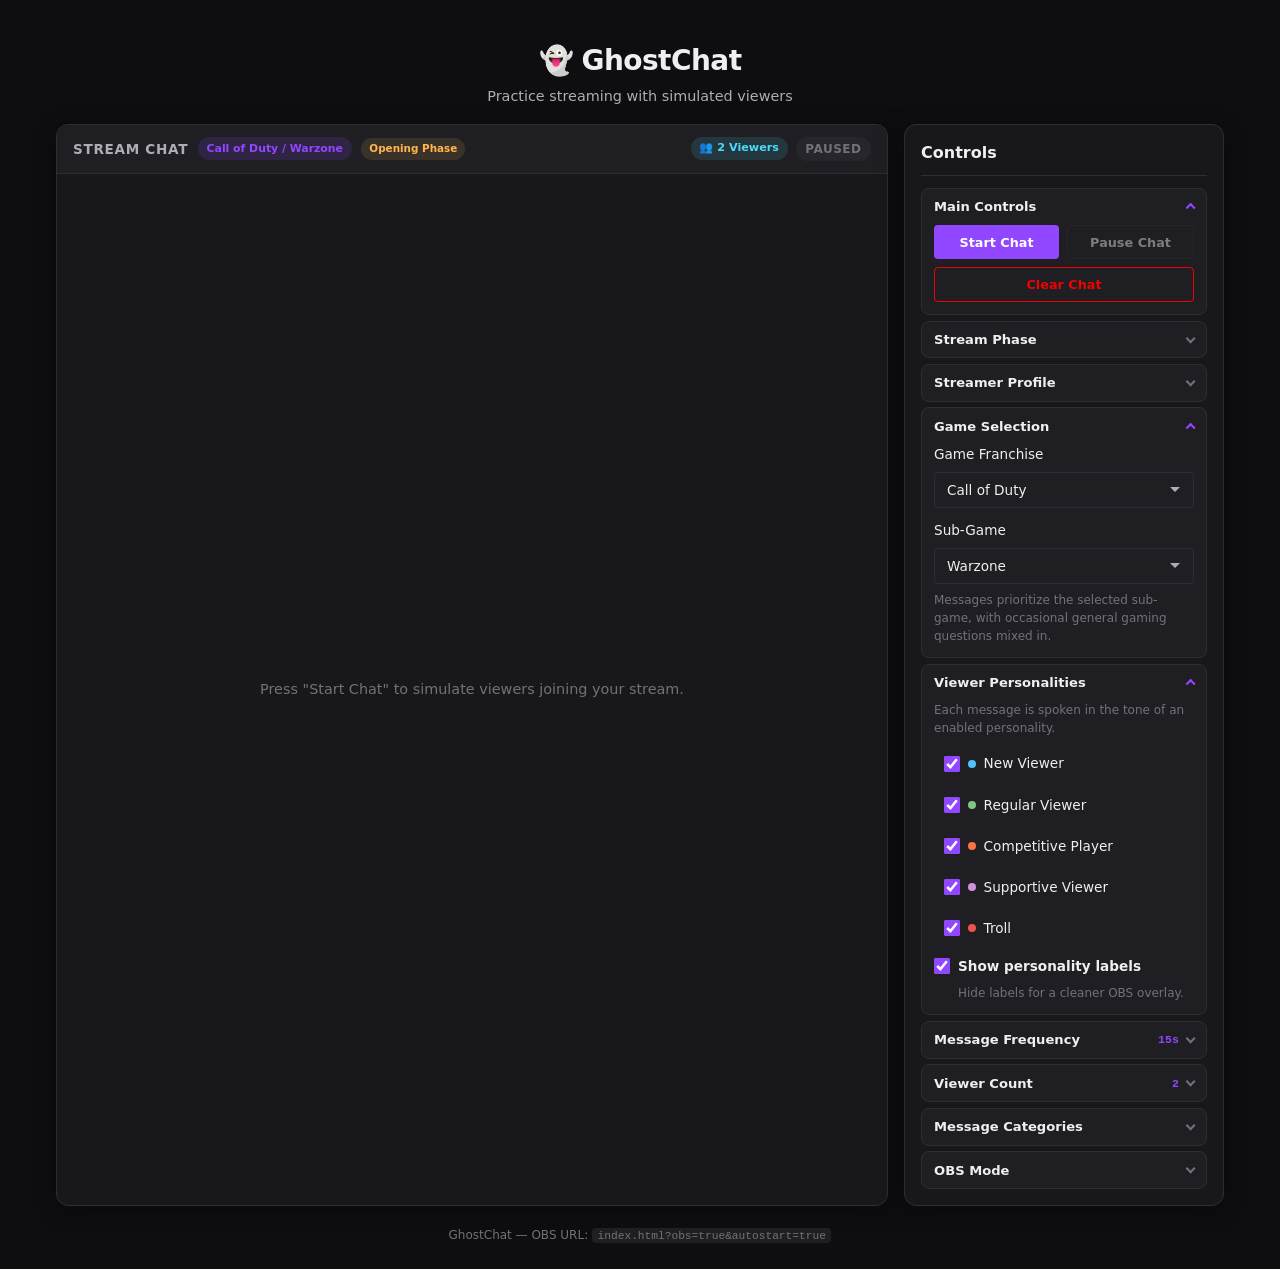
==== index.html @ ad7cc675 "Move GhostChat files to repository root" ====
<!DOCTYPE html>
<html lang="en">
<head>
  <meta charset="UTF-8">
  <meta name="viewport" content="width=device-width, initial-scale=1.0">
  <title>GhostChat — Fake Chat Simulator</title>
  <link rel="stylesheet" href="style.css">
</head>
<body>
  <!-- Shown only in OBS Mode — Escape or this button restores normal controls -->
  <button
    type="button"
    class="obs-exit-btn"
    id="obsExitBtn"
    hidden
    title="Exit OBS Mode (Esc)"
    aria-label="Exit OBS Mode"
  >Exit OBS</button>

  <div class="app" id="app">
    <!-- Header -->
    <header class="header">
      <div class="header__brand">
        <span class="header__logo" aria-hidden="true">👻</span>
        <h1 class="header__title">GhostChat</h1>
      </div>
      <p class="header__subtitle">Practice streaming with simulated viewers</p>
    </header>

    <main class="main">
      <!-- Chat panel -->
      <section class="chat-panel" aria-label="Simulated chat">
        <div class="chat-panel__header">
          <div class="chat-panel__meta">
            <span class="chat-panel__label">Stream Chat</span>
            <span class="chat-panel__game-mode" id="gameSelectionDisplay">Call of Duty / Warzone</span>
            <span class="chat-panel__phase" id="streamPhaseDisplay">Opening Phase</span>
          </div>
          <div class="chat-panel__header-right">
            <span class="chat-panel__viewer-count" id="viewerCountDisplay">👥 2 Viewers</span>
            <span class="chat-panel__status" id="chatStatus">Paused</span>
          </div>
        </div>
        <div class="chat-window" id="chatWindow" role="log" aria-live="polite" aria-relevant="additions">
          <!-- Messages are injected here by script.js -->
        </div>
      </section>

      <!-- Controls panel -->
      <aside class="controls-panel" aria-label="Chat controls">
        <h2 class="controls-panel__title">Controls</h2>

        <div class="accordion" id="controlsAccordion">
          <!-- Main Controls -->
          <section class="accordion__section accordion__section--open">
            <button
              type="button"
              class="accordion__header"
              id="accordionHeaderMain"
              aria-expanded="true"
              aria-controls="accordionBodyMain"
            >
              <span class="accordion__title">Main Controls</span>
              <span class="accordion__chevron" aria-hidden="true"></span>
            </button>
            <div class="accordion__body" id="accordionBodyMain">
              <div class="accordion__body-inner">
                <div class="control-group control-group--flush">
                  <div class="button-row">
                    <button type="button" class="btn btn--primary" id="btnStart">Start Chat</button>
                    <button type="button" class="btn btn--secondary" id="btnPause" disabled>Pause Chat</button>
                    <button type="button" class="btn btn--danger" id="btnClear">Clear Chat</button>
                  </div>
                </div>
              </div>
            </div>
          </section>

          <!-- Stream Phase -->
          <section class="accordion__section">
            <button
              type="button"
              class="accordion__header"
              id="accordionHeaderStreamPhase"
              aria-expanded="false"
              aria-controls="accordionBodyStreamPhase"
            >
              <span class="accordion__title">Stream Phase</span>
              <span class="accordion__chevron" aria-hidden="true"></span>
            </button>
            <div class="accordion__body" id="accordionBodyStreamPhase">
              <div class="accordion__body-inner">
                <div class="control-group control-group--flush">
                  <label class="control-label" for="openingDurationSelect">Opening Phase Duration</label>
                  <select id="openingDurationSelect" class="select">
                    <option value="30">30 seconds</option>
                    <option value="60">1 minute</option>
                    <option value="120" selected>2 minutes</option>
                    <option value="300">5 minutes</option>
                  </select>
                  <p class="control-hint">Greeting messages play first, then chat transitions to normal game talk.</p>
                </div>
              </div>
            </div>
          </section>

          <!-- Streamer Profile -->
          <section class="accordion__section">
            <button
              type="button"
              class="accordion__header"
              id="accordionHeaderStreamerProfile"
              aria-expanded="false"
              aria-controls="accordionBodyStreamerProfile"
            >
              <span class="accordion__title">Streamer Profile</span>
              <span class="accordion__chevron" aria-hidden="true"></span>
            </button>
            <div class="accordion__body" id="accordionBodyStreamerProfile">
              <div class="accordion__body-inner">
                <div class="control-group control-group--flush">
                  <label class="control-label" for="streamerNameInput">Streamer Name</label>
                  <input
                    type="text"
                    id="streamerNameInput"
                    class="text-input"
                    placeholder="Your streamer name"
                    autocomplete="off"
                  >

                  <label class="control-label control-label--spaced" for="streamerNicknamesInput">Nicknames</label>
                  <input
                    type="text"
                    id="streamerNicknamesInput"
                    class="text-input"
                    placeholder="Kevin, Ant, Main"
                    autocomplete="off"
                  >
                  <p class="control-hint">Separate multiple nicknames with commas.</p>

                  <label class="control-label control-label--spaced" for="streamerCommunityInput">Community Name <span class="control-label__optional">(optional)</span></label>
                  <input
                    type="text"
                    id="streamerCommunityInput"
                    class="text-input"
                    placeholder="Anti-Hero Bureau"
                    autocomplete="off"
                  >
                  <p class="control-hint">Save your profile to use your name in chat. Placeholders are examples only.</p>

                  <div class="button-row profile-actions">
                    <button type="button" class="btn btn--primary" id="btnSaveProfile">Save Profile</button>
                    <button type="button" class="btn btn--secondary" id="btnClearProfile">Clear Profile</button>
                  </div>
                  <p class="profile-status" id="profileStatus" hidden role="status" aria-live="polite"></p>
                </div>
              </div>
            </div>
          </section>

          <!-- Game Selection -->
          <section class="accordion__section accordion__section--open">
            <button
              type="button"
              class="accordion__header"
              id="accordionHeaderGameMode"
              aria-expanded="true"
              aria-controls="accordionBodyGameMode"
            >
              <span class="accordion__title">Game Selection</span>
              <span class="accordion__chevron" aria-hidden="true"></span>
            </button>
            <div class="accordion__body" id="accordionBodyGameMode">
              <div class="accordion__body-inner">
                <div class="control-group control-group--flush">
                  <label class="control-label" for="franchiseSelect">Game Franchise</label>
                  <select id="franchiseSelect" class="select">
                    <option value="callOfDuty">Call of Duty</option>
                    <option value="battlefield">Battlefield</option>
                    <option value="rainbowSix">Rainbow Six</option>
                    <option value="extractionShooters">Extraction Shooters</option>
                    <option value="rpgMmorp">RPG / MMORPG</option>
                    <option value="generalGaming">General Gaming</option>
                  </select>

                  <div class="sub-game-group" id="subGameGroup">
                    <label class="control-label control-label--spaced" for="subGameSelect">Sub-Game</label>
                    <select id="subGameSelect" class="select">
                      <!-- Options populated by script.js -->
                    </select>
                  </div>

                  <p class="control-hint">Messages prioritize the selected sub-game, with occasional general gaming questions mixed in.</p>
                </div>
              </div>
            </div>
          </section>

          <!-- Viewer Personalities -->
          <section class="accordion__section accordion__section--open">
            <button
              type="button"
              class="accordion__header"
              id="accordionHeaderPersonalities"
              aria-expanded="true"
              aria-controls="accordionBodyPersonalities"
            >
              <span class="accordion__title">Viewer Personalities</span>
              <span class="accordion__chevron" aria-hidden="true"></span>
            </button>
            <div class="accordion__body" id="accordionBodyPersonalities">
              <div class="accordion__body-inner">
                <div class="control-group control-group--flush">
                  <p class="control-hint">Each message is spoken in the tone of an enabled personality.</p>
                  <div class="category-list" id="personalityList">
                    <!-- Personality checkboxes injected by script.js -->
                  </div>
                  <p class="control-warning" id="personalityWarning" hidden role="alert">
                    At least one viewer personality must stay enabled.
                  </p>
                  <label class="toggle-row toggle-row--compact">
                    <input type="checkbox" id="showPersonalityLabels" class="toggle-row__input" checked>
                    <span class="toggle-row__label">Show personality labels</span>
                    <span class="toggle-row__hint">Hide labels for a cleaner OBS overlay.</span>
                  </label>
                </div>
              </div>
            </div>
          </section>

          <!-- Message Frequency -->
          <section class="accordion__section">
            <button
              type="button"
              class="accordion__header"
              id="accordionHeaderFrequency"
              aria-expanded="false"
              aria-controls="accordionBodyFrequency"
            >
              <span class="accordion__title">Message Frequency</span>
              <span class="accordion__meta" id="frequencyHeaderValue">15s</span>
              <span class="accordion__chevron" aria-hidden="true"></span>
            </button>
            <div class="accordion__body" id="accordionBodyFrequency">
              <div class="accordion__body-inner">
                <div class="control-group control-group--flush">
                  <label class="control-label" for="frequencySlider">
                    Interval
                    <span class="control-value" id="frequencyValue">15s</span>
                  </label>
                  <input
                    type="range"
                    id="frequencySlider"
                    class="slider"
                    min="5"
                    max="90"
                    value="15"
                    step="1"
                  >
                  <div class="slider-labels">
                    <span>5s</span>
                    <span>90s</span>
                  </div>
                </div>
              </div>
            </div>
          </section>

          <!-- Viewer Count -->
          <section class="accordion__section">
            <button
              type="button"
              class="accordion__header"
              id="accordionHeaderViewerCount"
              aria-expanded="false"
              aria-controls="accordionBodyViewerCount"
            >
              <span class="accordion__title">Viewer Count</span>
              <span class="accordion__meta" id="viewerCountHeaderValue">2</span>
              <span class="accordion__chevron" aria-hidden="true"></span>
            </button>
            <div class="accordion__body" id="accordionBodyViewerCount">
              <div class="accordion__body-inner">
                <div class="control-group control-group--flush">
                  <label class="toggle-row">
                    <input type="checkbox" id="viewerCountEnabled" class="toggle-row__input" checked>
                    <span class="toggle-row__label">Enable Viewer Count Simulator</span>
                  </label>

                  <label class="control-label control-label--spaced" for="viewerStartingInput">Starting Viewers</label>
                  <input type="number" id="viewerStartingInput" class="text-input text-input--number" min="0" value="2">

                  <label class="control-label control-label--spaced" for="viewerMinInput">Minimum Viewers</label>
                  <input type="number" id="viewerMinInput" class="text-input text-input--number" min="0" value="0">

                  <label class="control-label control-label--spaced" for="viewerMaxInput">Maximum Viewers</label>
                  <input type="number" id="viewerMaxInput" class="text-input text-input--number" min="0" value="25">

                  <label class="control-label control-label--spaced" for="viewerGrowthSpeed">Growth Speed</label>
                  <select id="viewerGrowthSpeed" class="select">
                    <option value="slow">Slow</option>
                    <option value="normal" selected>Normal</option>
                    <option value="fast">Fast</option>
                  </select>

                  <label class="toggle-row toggle-row--compact">
                    <input type="checkbox" id="viewerRandomFluctuation" class="toggle-row__input" checked>
                    <span class="toggle-row__label">Random Fluctuation</span>
                    <span class="toggle-row__hint">Allows the count to rise and fall naturally over time.</span>
                  </label>

                  <p class="control-hint">Higher viewer counts increase chat activity. Settings are saved automatically.</p>
                </div>
              </div>
            </div>
          </section>

          <!-- Message Categories -->
          <section class="accordion__section">
            <button
              type="button"
              class="accordion__header"
              id="accordionHeaderCategories"
              aria-expanded="false"
              aria-controls="accordionBodyCategories"
            >
              <span class="accordion__title">Message Categories</span>
              <span class="accordion__chevron" aria-hidden="true"></span>
            </button>
            <div class="accordion__body" id="accordionBodyCategories">
              <div class="accordion__body-inner">
                <div class="control-group control-group--flush">
                  <p class="control-hint">Optional mix-ins alongside your selected game mode.</p>
                  <div class="category-list" id="categoryList">
                    <!-- Category checkboxes injected by script.js -->
                  </div>
                </div>
              </div>
            </div>
          </section>

          <!-- OBS Mode -->
          <section class="accordion__section">
            <button
              type="button"
              class="accordion__header"
              id="accordionHeaderObs"
              aria-expanded="false"
              aria-controls="accordionBodyObs"
            >
              <span class="accordion__title">OBS Mode</span>
              <span class="accordion__chevron" aria-hidden="true"></span>
            </button>
            <div class="accordion__body" id="accordionBodyObs">
              <div class="accordion__body-inner">
                <div class="control-group control-group--flush">
                  <label class="toggle-row">
                    <input type="checkbox" id="obsMode" class="toggle-row__input">
                    <span class="toggle-row__label">Enable OBS Mode</span>
                    <span class="toggle-row__hint">Hides controls for Browser Source overlay. Press Esc or use Exit OBS to restore.</span>
                  </label>
                  <p class="control-hint">OBS Browser Source URL: <code>index.html?obs=true&amp;autostart=true</code></p>
                </div>
              </div>
            </div>
          </section>
        </div>
      </aside>
    </main>

    <footer class="footer">
      <p>GhostChat — OBS URL: <code>index.html?obs=true&amp;autostart=true</code></p>
    </footer>
  </div>

  <script src="script.js"></script>
</body>
</html>
---- style.css ----
/* ==========================================================================
   GhostChat — Twitch-inspired dark theme
   ========================================================================== */

/* --- CSS Custom Properties --- */
:root {
  --bg-primary: #0e0e10;
  --bg-secondary: #18181b;
  --bg-tertiary: #1f1f23;
  --bg-hover: #26262c;
  --border-color: #2d2d35;
  --text-primary: #efeff1;
  --text-secondary: #adadb8;
  --text-muted: #71717a;
  --accent-purple: #9147ff;
  --accent-purple-hover: #772ce8;
  --accent-green: #00c853;
  --accent-red: #eb0400;
  --chat-font: "Inter", "Segoe UI", system-ui, -apple-system, sans-serif;
  --mono-font: "Consolas", "Courier New", monospace;
  --radius-sm: 4px;
  --radius-md: 8px;
  --radius-lg: 12px;
  --shadow: 0 4px 24px rgba(0, 0, 0, 0.4);
  --transition: 150ms ease;
}

/* --- Reset & Base --- */
*,
*::before,
*::after {
  box-sizing: border-box;
  margin: 0;
  padding: 0;
}

html {
  font-size: 16px;
  -webkit-font-smoothing: antialiased;
}

body {
  font-family: var(--chat-font);
  background-color: var(--bg-primary);
  color: var(--text-primary);
  min-height: 100vh;
  line-height: 1.5;
}

/* --- App Layout --- */
.app {
  display: flex;
  flex-direction: column;
  min-height: 100vh;
  max-width: 1200px;
  margin: 0 auto;
  padding: 1rem;
}

.header {
  text-align: center;
  padding: 1.5rem 1rem 1rem;
}

.header__brand {
  display: flex;
  align-items: center;
  justify-content: center;
  gap: 0.5rem;
}

.header__logo {
  font-size: 1.75rem;
}

.header__title {
  font-size: 1.75rem;
  font-weight: 700;
  letter-spacing: -0.02em;
}

.header__subtitle {
  color: var(--text-secondary);
  font-size: 0.9rem;
  margin-top: 0.25rem;
}

.main {
  display: grid;
  grid-template-columns: 1fr 320px;
  gap: 1rem;
  flex: 1;
}

/* --- Chat Panel --- */
.chat-panel {
  display: flex;
  flex-direction: column;
  background: var(--bg-secondary);
  border: 1px solid var(--border-color);
  border-radius: var(--radius-lg);
  overflow: hidden;
  box-shadow: var(--shadow);
  min-height: 480px;
}

.chat-panel__header {
  display: flex;
  align-items: center;
  justify-content: space-between;
  gap: 0.75rem;
  padding: 0.75rem 1rem;
  background: var(--bg-tertiary);
  border-bottom: 1px solid var(--border-color);
}

.chat-panel__header-right {
  display: flex;
  align-items: center;
  gap: 0.5rem;
  flex-shrink: 0;
}

.chat-panel__viewer-count {
  font-size: 0.7rem;
  font-weight: 600;
  padding: 0.2rem 0.55rem;
  border-radius: 999px;
  background: rgba(72, 219, 251, 0.12);
  color: #48dbfb;
  white-space: nowrap;
}

.chat-panel__viewer-count--disabled {
  opacity: 0.55;
  color: var(--text-muted);
  background: rgba(255, 255, 255, 0.06);
}

.chat-panel__meta {
  display: flex;
  align-items: center;
  gap: 0.6rem;
  min-width: 0;
}

.chat-panel__label {
  font-weight: 600;
  font-size: 0.85rem;
  text-transform: uppercase;
  letter-spacing: 0.05em;
  color: var(--text-secondary);
  flex-shrink: 0;
}

.chat-panel__game-mode {
  font-size: 0.68rem;
  font-weight: 600;
  padding: 0.2rem 0.55rem;
  border-radius: 999px;
  background: rgba(145, 71, 255, 0.15);
  color: var(--accent-purple);
  white-space: nowrap;
  overflow: hidden;
  text-overflow: ellipsis;
  max-width: 180px;
}

.chat-panel__phase {
  font-size: 0.65rem;
  font-weight: 600;
  padding: 0.2rem 0.5rem;
  border-radius: 999px;
  background: rgba(255, 255, 255, 0.06);
  color: var(--text-muted);
  white-space: nowrap;
  flex-shrink: 0;
}

.chat-panel__phase--opening {
  color: #ffb74d;
  background: rgba(255, 183, 77, 0.12);
}

.chat-panel__phase--normal {
  color: var(--accent-green);
  background: rgba(0, 200, 83, 0.12);
}

.sub-game-group {
  margin-top: 0.75rem;
}

.sub-game-group--hidden {
  display: none;
}

.control-label--spaced {
  margin-top: 0.25rem;
}

.select:disabled {
  opacity: 0.45;
  cursor: not-allowed;
}

.chat-panel__status {
  font-size: 0.75rem;
  font-weight: 600;
  padding: 0.2rem 0.6rem;
  border-radius: 999px;
  background: var(--bg-hover);
  color: var(--text-muted);
  text-transform: uppercase;
  letter-spacing: 0.04em;
}

.chat-panel__status--live {
  background: rgba(0, 200, 83, 0.15);
  color: var(--accent-green);
}

/* Scrollable chat window */
.chat-window {
  flex: 1;
  overflow-y: auto;
  padding: 0.75rem 0;
  scroll-behavior: smooth;
}

/* Custom scrollbar (Twitch-like) */
.chat-window::-webkit-scrollbar {
  width: 8px;
}

.chat-window::-webkit-scrollbar-track {
  background: transparent;
}

.chat-window::-webkit-scrollbar-thumb {
  background: var(--border-color);
  border-radius: 4px;
}

.chat-window::-webkit-scrollbar-thumb:hover {
  background: var(--text-muted);
}

/* Empty state */
.chat-window__empty {
  display: flex;
  align-items: center;
  justify-content: center;
  height: 100%;
  min-height: 200px;
  color: var(--text-muted);
  font-size: 0.9rem;
  padding: 2rem;
  text-align: center;
}

/* Individual chat message */
.chat-message {
  padding: 0.15rem 1rem;
  font-size: 0.875rem;
  line-height: 1.4;
  word-wrap: break-word;
}

.chat-message:hover {
  background: rgba(255, 255, 255, 0.03);
}

.chat-message__timestamp {
  color: var(--text-muted);
  font-size: 0.75rem;
  margin-right: 0.4rem;
  font-family: var(--mono-font);
}

.chat-message__username {
  font-weight: 700;
  margin-right: 0.35rem;
}

.chat-message__personality {
  font-size: 0.7rem;
  font-weight: 500;
  color: var(--text-muted);
  margin-right: 0.35rem;
  opacity: 0.75;
}

body.hide-personality-labels .chat-message__personality {
  display: none;
}

.chat-message__text {
  color: var(--text-primary);
}

/* --- Controls Panel --- */
.controls-panel {
  background: var(--bg-secondary);
  border: 1px solid var(--border-color);
  border-radius: var(--radius-lg);
  padding: 1rem;
  box-shadow: var(--shadow);
  align-self: start;
}

.controls-panel__title {
  font-size: 1rem;
  font-weight: 600;
  margin-bottom: 0.75rem;
  padding-bottom: 0.65rem;
  border-bottom: 1px solid var(--border-color);
}

/* --- Accordion --- */
.accordion {
  display: flex;
  flex-direction: column;
  gap: 0.35rem;
}

.accordion__section {
  border: 1px solid var(--border-color);
  border-radius: var(--radius-md);
  background: var(--bg-tertiary);
  overflow: hidden;
}

.accordion__header {
  display: flex;
  align-items: center;
  gap: 0.5rem;
  width: 100%;
  padding: 0.65rem 0.75rem;
  border: none;
  background: transparent;
  color: var(--text-primary);
  font-family: inherit;
  font-size: 0.82rem;
  font-weight: 600;
  text-align: left;
  cursor: pointer;
  transition: background var(--transition), color var(--transition);
}

.accordion__header:hover,
.accordion__header:focus-visible {
  background: var(--bg-hover);
  color: #fff;
  outline: none;
}

.accordion__header:focus-visible {
  box-shadow: inset 0 0 0 2px var(--accent-purple);
}

.accordion__title {
  flex: 1;
  min-width: 0;
}

.accordion__meta {
  font-size: 0.72rem;
  font-weight: 700;
  font-family: var(--mono-font);
  color: var(--accent-purple);
  flex-shrink: 0;
}

.accordion__chevron {
  width: 0.45rem;
  height: 0.45rem;
  border-right: 2px solid var(--text-muted);
  border-bottom: 2px solid var(--text-muted);
  transform: rotate(45deg);
  transition: transform 0.25s ease, border-color var(--transition);
  flex-shrink: 0;
  margin-top: -0.15rem;
}

.accordion__section--open .accordion__chevron {
  transform: rotate(-135deg);
  margin-top: 0.15rem;
  border-color: var(--accent-purple);
}

.accordion__header:hover .accordion__chevron,
.accordion__header:focus-visible .accordion__chevron {
  border-color: var(--accent-purple);
}

.accordion__body {
  display: grid;
  grid-template-rows: 0fr;
  transition: grid-template-rows 0.28s ease;
}

.accordion__section--open .accordion__body {
  grid-template-rows: 1fr;
}

.accordion__body-inner {
  overflow: hidden;
  padding: 0 0.75rem;
  opacity: 0;
  transition: opacity 0.22s ease, padding 0.28s ease;
}

.accordion__section--open .accordion__body-inner {
  padding: 0 0.75rem 0.75rem;
  opacity: 1;
}

.control-group {
  margin-bottom: 1.25rem;
}

.control-group--flush {
  margin-bottom: 0;
}

.control-group:last-child {
  margin-bottom: 0;
}

.control-group__heading {
  font-size: 0.85rem;
  font-weight: 600;
  margin-bottom: 0.35rem;
}

.control-label {
  display: flex;
  justify-content: space-between;
  align-items: center;
  font-size: 0.85rem;
  font-weight: 500;
  margin-bottom: 0.5rem;
}

.control-value {
  color: var(--accent-purple);
  font-weight: 700;
  font-family: var(--mono-font);
}

.control-hint {
  font-size: 0.75rem;
  color: var(--text-muted);
  margin-bottom: 0.6rem;
}

.control-hint:last-child {
  margin-bottom: 0;
  margin-top: 0.45rem;
}

/* Game mode select */
.select {
  width: 100%;
  padding: 0.55rem 0.75rem;
  font-family: inherit;
  font-size: 0.85rem;
  color: var(--text-primary);
  background-color: var(--bg-tertiary);
  border: 1px solid var(--border-color);
  border-radius: var(--radius-sm);
  cursor: pointer;
  transition: border-color var(--transition), background-color var(--transition);
  appearance: none;
  background-image: url("data:image/svg+xml,%3Csvg xmlns='http://www.w3.org/2000/svg' width='12' height='12' viewBox='0 0 12 12'%3E%3Cpath fill='%23adadb8' d='M6 8L1 3h10z'/%3E%3C/svg%3E");
  background-repeat: no-repeat;
  background-position: right 0.75rem center;
  padding-right: 2rem;
}

.select:hover {
  background-color: var(--bg-hover);
}

.select:focus {
  outline: none;
  border-color: var(--accent-purple);
}

/* Text inputs (streamer profile) */
.text-input {
  width: 100%;
  padding: 0.55rem 0.75rem;
  font-family: inherit;
  font-size: 0.85rem;
  color: var(--text-primary);
  background-color: var(--bg-tertiary);
  border: 1px solid var(--border-color);
  border-radius: var(--radius-sm);
  transition: border-color var(--transition), background-color var(--transition);
}

.text-input::placeholder {
  color: var(--text-muted);
  opacity: 0.7;
}

.text-input:hover {
  background-color: var(--bg-hover);
}

.text-input:focus {
  outline: none;
  border-color: var(--accent-purple);
  background-color: var(--bg-hover);
}

.text-input--number {
  -moz-appearance: textfield;
}

.text-input--number::-webkit-outer-spin-button,
.text-input--number::-webkit-inner-spin-button {
  -webkit-appearance: none;
  margin: 0;
}

.control-label__optional {
  font-weight: 400;
  color: var(--text-muted);
  font-size: 0.75rem;
}

.profile-actions {
  margin-top: 0.75rem;
}

.profile-status {
  font-size: 0.72rem;
  color: var(--accent-green);
  margin-top: 0.45rem;
}

.profile-status--error {
  color: #ffb74d;
}

/* Buttons */
.button-row {
  display: flex;
  flex-wrap: wrap;
  gap: 0.5rem;
}

.btn {
  flex: 1;
  min-width: 90px;
  padding: 0.55rem 0.75rem;
  border: none;
  border-radius: var(--radius-sm);
  font-family: inherit;
  font-size: 0.8rem;
  font-weight: 600;
  cursor: pointer;
  transition: background var(--transition), opacity var(--transition);
}

.btn:disabled {
  opacity: 0.45;
  cursor: not-allowed;
}

.btn--primary {
  background: var(--accent-purple);
  color: #fff;
}

.btn--primary:hover:not(:disabled) {
  background: var(--accent-purple-hover);
}

.btn--secondary {
  background: var(--bg-tertiary);
  color: var(--text-primary);
  border: 1px solid var(--border-color);
}

.btn--secondary:hover:not(:disabled) {
  background: var(--bg-hover);
}

.btn--danger {
  background: transparent;
  color: var(--accent-red);
  border: 1px solid var(--accent-red);
}

.btn--danger:hover:not(:disabled) {
  background: rgba(235, 4, 0, 0.12);
}

/* Frequency slider */
.slider {
  width: 100%;
  height: 6px;
  -webkit-appearance: none;
  appearance: none;
  background: var(--bg-tertiary);
  border-radius: 3px;
  outline: none;
  cursor: pointer;
}

.slider::-webkit-slider-thumb {
  -webkit-appearance: none;
  width: 18px;
  height: 18px;
  border-radius: 50%;
  background: var(--accent-purple);
  cursor: pointer;
  border: 2px solid var(--bg-primary);
  transition: transform var(--transition);
}

.slider::-webkit-slider-thumb:hover {
  transform: scale(1.15);
}

.slider::-moz-range-thumb {
  width: 18px;
  height: 18px;
  border-radius: 50%;
  background: var(--accent-purple);
  cursor: pointer;
  border: 2px solid var(--bg-primary);
}

.slider-labels {
  display: flex;
  justify-content: space-between;
  font-size: 0.7rem;
  color: var(--text-muted);
  margin-top: 0.25rem;
}

/* Category checkboxes */
.category-list {
  display: flex;
  flex-direction: column;
  gap: 0.4rem;
}

.category-item {
  display: flex;
  align-items: center;
  gap: 0.5rem;
  padding: 0.45rem 0.6rem;
  border-radius: var(--radius-sm);
  background: var(--bg-tertiary);
  cursor: pointer;
  transition: background var(--transition);
  font-size: 0.85rem;
}

.category-item:hover {
  background: var(--bg-hover);
}

.category-item__input {
  accent-color: var(--accent-purple);
  width: 16px;
  height: 16px;
  cursor: pointer;
}

.category-item__dot {
  width: 8px;
  height: 8px;
  border-radius: 50%;
  flex-shrink: 0;
}

/* OBS mode toggle */
.toggle-row {
  display: flex;
  flex-wrap: wrap;
  align-items: center;
  gap: 0.5rem;
  cursor: pointer;
  font-size: 0.85rem;
}

.toggle-row__input {
  accent-color: var(--accent-purple);
  width: 16px;
  height: 16px;
}

.toggle-row__label {
  font-weight: 600;
}

.toggle-row__hint {
  width: 100%;
  font-size: 0.75rem;
  color: var(--text-muted);
  padding-left: 1.5rem;
}

.toggle-row--compact {
  margin-top: 0.65rem;
}

.control-warning {
  font-size: 0.72rem;
  color: #ffb74d;
  margin-top: 0.45rem;
}

/* Footer */
.footer {
  text-align: center;
  padding: 1.25rem 1rem 0.5rem;
  color: var(--text-muted);
  font-size: 0.75rem;
}

.footer code {
  background: var(--bg-tertiary);
  padding: 0.1rem 0.35rem;
  border-radius: var(--radius-sm);
  font-family: var(--mono-font);
  font-size: 0.7rem;
}

/* ==========================================================================
   OBS Mode — minimal overlay layout for Browser Source
   ========================================================================== */
body.obs-mode {
  background: transparent;
}

body.obs-mode .header,
body.obs-mode .controls-panel,
body.obs-mode .footer {
  display: none;
}

body.obs-mode .app {
  max-width: none;
  padding: 0;
  min-height: auto;
}

body.obs-mode .main {
  display: block;
}

body.obs-mode .chat-panel {
  border: none;
  border-radius: 0;
  box-shadow: none;
  min-height: 100vh;
  background: transparent;
}

body.obs-mode .chat-panel__header {
  display: flex;
  align-items: center;
  justify-content: space-between;
  gap: 0.5rem;
  flex-wrap: wrap;
  background: rgba(14, 14, 16, 0.45);
  border-bottom: 1px solid rgba(255, 255, 255, 0.08);
  padding: 0.5rem 0.75rem;
  backdrop-filter: blur(6px);
  -webkit-backdrop-filter: blur(6px);
}

body.obs-mode .chat-panel__meta {
  min-width: 0;
}

body.obs-mode .chat-panel__label {
  display: none;
}

body.obs-mode .chat-panel__game-mode {
  max-width: 160px;
}

body.obs-mode .chat-window {
  background: transparent;
}

body.obs-mode {
  background: transparent;
}

/* Subtle exit control — visible only while OBS Mode is active */
.obs-exit-btn {
  display: none;
  position: fixed;
  top: 8px;
  right: 8px;
  z-index: 1000;
  padding: 0.25rem 0.5rem;
  font-family: var(--chat-font);
  font-size: 0.65rem;
  font-weight: 500;
  color: rgba(239, 239, 241, 0.55);
  background: rgba(14, 14, 16, 0.35);
  border: 1px solid rgba(255, 255, 255, 0.08);
  border-radius: var(--radius-sm);
  cursor: pointer;
  opacity: 0.4;
  transition: opacity var(--transition), background var(--transition), color var(--transition);
  backdrop-filter: blur(4px);
  -webkit-backdrop-filter: blur(4px);
}

.obs-exit-btn:hover,
.obs-exit-btn:focus-visible {
  opacity: 0.85;
  color: rgba(239, 239, 241, 0.9);
  background: rgba(14, 14, 16, 0.6);
  outline: none;
}

body.obs-mode .obs-exit-btn {
  display: block;
}

body.obs-mode .obs-exit-btn {
  display: block;
}

/* ==========================================================================
   Responsive
   ========================================================================== */
@media (max-width: 768px) {
  .main {
    grid-template-columns: 1fr;
  }

  .controls-panel {
    order: -1;
  }

  .chat-panel {
    min-height: 360px;
  }

  .button-row {
    flex-direction: column;
  }

  .btn {
    width: 100%;
  }
}

@media (max-width: 400px) {
  .header__title {
    font-size: 1.4rem;
  }

  .chat-message {
    font-size: 0.8rem;
  }
}
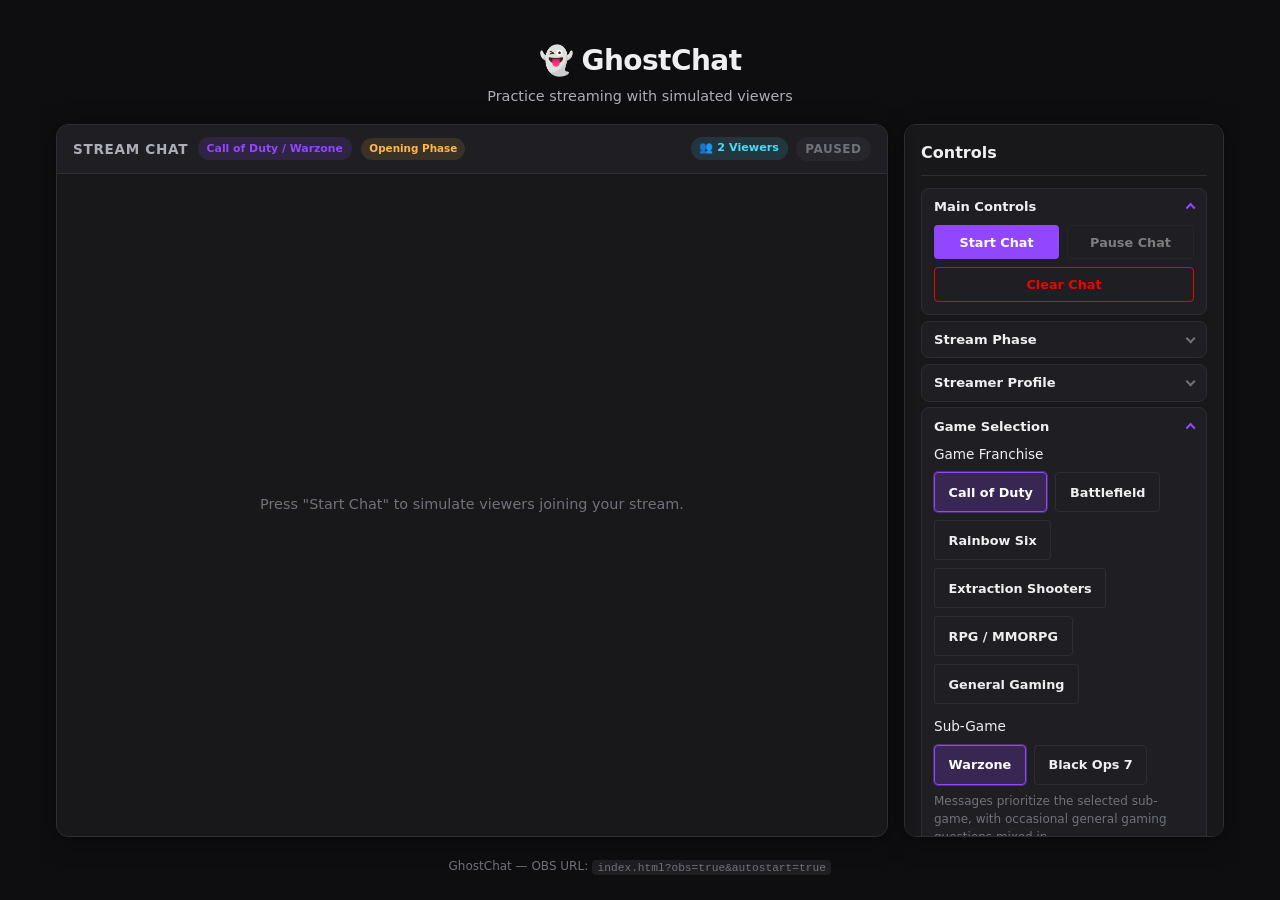
==== commit f3eb2e30: "Release v1.1.0 community update" ====
--- a/index.html
+++ b/index.html
@@ -44,6 +44,10 @@
         <div class="chat-window" id="chatWindow" role="log" aria-live="polite" aria-relevant="additions">
           <!-- Messages are injected here by script.js -->
         </div>
+        <button type="button" class="new-messages-btn" id="newMessagesBtn" hidden>
+          New messages
+          <span class="new-messages-btn__arrow" aria-hidden="true">↓</span>
+        </button>
       </section>
 
       <!-- Controls panel -->
@@ -173,21 +177,17 @@
             <div class="accordion__body" id="accordionBodyGameMode">
               <div class="accordion__body-inner">
                 <div class="control-group control-group--flush">
-                  <label class="control-label" for="franchiseSelect">Game Franchise</label>
-                  <select id="franchiseSelect" class="select">
-                    <option value="callOfDuty">Call of Duty</option>
-                    <option value="battlefield">Battlefield</option>
-                    <option value="rainbowSix">Rainbow Six</option>
-                    <option value="extractionShooters">Extraction Shooters</option>
-                    <option value="rpgMmorp">RPG / MMORPG</option>
-                    <option value="generalGaming">General Gaming</option>
-                  </select>
+                  <span class="control-label">Game Franchise</span>
+                  <div class="button-group" id="franchiseButtonGroup" role="group" aria-label="Game Franchise">
+                    <!-- Franchise buttons injected by script.js -->
+                  </div>
 
                   <div class="sub-game-group" id="subGameGroup">
-                    <label class="control-label control-label--spaced" for="subGameSelect">Sub-Game</label>
-                    <select id="subGameSelect" class="select">
-                      <!-- Options populated by script.js -->
-                    </select>
+                    <span class="control-label control-label--spaced">Sub-Game</span>
+                    <div class="button-group" id="subGameButtonGroup" role="group" aria-label="Sub-Game">
+                      <!-- Sub-game buttons injected by script.js -->
+                    </div>
+                    <p class="sub-game-group__empty" id="subGameEmptyHint" hidden>No sub-game needed.</p>
                   </div>
 
                   <p class="control-hint">Messages prioritize the selected sub-game, with occasional general gaming questions mixed in.</p>
@@ -334,6 +334,11 @@
                   <div class="category-list" id="categoryList">
                     <!-- Category checkboxes injected by script.js -->
                   </div>
+                  <label class="toggle-row toggle-row--compact">
+                    <input type="checkbox" id="chatterInteractions" class="toggle-row__input" checked>
+                    <span class="toggle-row__label">Enable chatter interactions</span>
+                    <span class="toggle-row__hint">Viewers occasionally reply to each other with @username.</span>
+                  </label>
                 </div>
               </div>
             </div>
--- a/style.css
+++ b/style.css
@@ -47,6 +47,38 @@
   line-height: 1.5;
 }
 
+/* Lock the page to the viewport so the chat scrolls internally (Twitch-like) */
+body:not(.obs-mode) {
+  height: 100vh;
+  overflow: hidden;
+}
+
+body:not(.obs-mode) .app {
+  height: 100vh;
+  max-height: 100vh;
+  overflow: hidden;
+}
+
+/* Let flex children shrink so nested scroll areas work, and pin the grid
+   row to the viewport so the controls column can't stretch the page */
+body:not(.obs-mode) .main {
+  min-height: 0;
+  grid-template-rows: minmax(0, 1fr);
+}
+
+body:not(.obs-mode) .chat-panel {
+  min-height: 0;
+}
+
+/* Controls scroll on their own so accordions are never cut off */
+body:not(.obs-mode) .controls-panel {
+  align-self: stretch;
+  max-height: 100%;
+  overflow-y: auto;
+  overscroll-behavior: contain;
+  -webkit-overflow-scrolling: touch;
+}
+
 /* --- App Layout --- */
 .app {
   display: flex;
@@ -94,6 +126,7 @@
 
 /* --- Chat Panel --- */
 .chat-panel {
+  position: relative;
   display: flex;
   flex-direction: column;
   background: var(--bg-secondary);
@@ -195,6 +228,57 @@
   display: none;
 }
 
+.sub-game-group__empty {
+  margin: 0.35rem 0 0;
+  font-size: 0.8rem;
+  color: var(--text-muted);
+  font-style: italic;
+}
+
+/* Game selection button groups (OBS-friendly) */
+.button-group {
+  display: flex;
+  flex-wrap: wrap;
+  gap: 0.5rem;
+  margin-top: 0.35rem;
+}
+
+.button-group__btn {
+  min-height: 40px;
+  min-width: 44px;
+  padding: 0.55rem 0.85rem;
+  font-family: inherit;
+  font-size: 0.8rem;
+  font-weight: 600;
+  line-height: 1.2;
+  color: var(--text-primary);
+  background: var(--bg-tertiary);
+  border: 1px solid var(--border-color);
+  border-radius: var(--radius-sm);
+  cursor: pointer;
+  transition: background var(--transition), border-color var(--transition), color var(--transition), box-shadow var(--transition);
+  -webkit-tap-highlight-color: transparent;
+  touch-action: manipulation;
+  user-select: none;
+}
+
+.button-group__btn:hover:not(.button-group__btn--active) {
+  background: var(--bg-hover);
+  border-color: var(--accent-purple);
+}
+
+.button-group__btn:focus-visible {
+  outline: 2px solid var(--accent-purple);
+  outline-offset: 2px;
+}
+
+.button-group__btn--active {
+  background: rgba(145, 71, 255, 0.22);
+  border-color: var(--accent-purple);
+  color: #fff;
+  box-shadow: 0 0 0 1px rgba(145, 71, 255, 0.4);
+}
+
 .control-label--spaced {
   margin-top: 0.25rem;
 }
@@ -223,7 +307,10 @@
 /* Scrollable chat window */
 .chat-window {
   flex: 1;
+  min-height: 0;
   overflow-y: auto;
+  overscroll-behavior: contain;
+  -webkit-overflow-scrolling: touch;
   padding: 0.75rem 0;
   scroll-behavior: smooth;
 }
@@ -244,6 +331,42 @@
 
 .chat-window::-webkit-scrollbar-thumb:hover {
   background: var(--text-muted);
+}
+
+/* "New messages" indicator — shown when new chat arrives while scrolled up */
+.new-messages-btn {
+  position: absolute;
+  left: 50%;
+  bottom: 0.85rem;
+  transform: translateX(-50%);
+  z-index: 5;
+  display: inline-flex;
+  align-items: center;
+  gap: 0.35rem;
+  padding: 0.4rem 0.85rem;
+  font-family: inherit;
+  font-size: 0.75rem;
+  font-weight: 600;
+  color: #fff;
+  background: var(--accent-purple);
+  border: none;
+  border-radius: 999px;
+  cursor: pointer;
+  box-shadow: 0 4px 14px rgba(0, 0, 0, 0.45);
+  transition: background var(--transition), opacity var(--transition);
+}
+
+.new-messages-btn:hover {
+  background: var(--accent-purple-hover);
+}
+
+.new-messages-btn[hidden] {
+  display: none;
+}
+
+.new-messages-btn__arrow {
+  font-size: 0.85rem;
+  line-height: 1;
 }
 
 /* Empty state */
@@ -297,6 +420,11 @@
 
 .chat-message__text {
   color: var(--text-primary);
+}
+
+.chat-message__mention {
+  color: var(--accent-purple);
+  font-weight: 600;
 }
 
 /* --- Controls Panel --- */
@@ -739,6 +867,8 @@
    ========================================================================== */
 body.obs-mode {
   background: transparent;
+  height: 100vh;
+  overflow: hidden;
 }
 
 body.obs-mode .header,
@@ -750,19 +880,31 @@
 body.obs-mode .app {
   max-width: none;
   padding: 0;
-  min-height: auto;
+  min-height: 0;
+  height: 100vh;
+  max-height: 100vh;
+  overflow: hidden;
 }
 
 body.obs-mode .main {
   display: block;
+  flex: 1;
+  min-height: 0;
+  height: 100%;
 }
 
 body.obs-mode .chat-panel {
   border: none;
   border-radius: 0;
   box-shadow: none;
-  min-height: 100vh;
+  min-height: 0;
+  height: 100%;
   background: transparent;
+}
+
+body.obs-mode .chat-window {
+  flex: 1;
+  min-height: 0;
 }
 
 body.obs-mode .chat-panel__header {
@@ -791,10 +933,6 @@
 }
 
 body.obs-mode .chat-window {
-  background: transparent;
-}
-
-body.obs-mode {
   background: transparent;
 }
 
@@ -832,10 +970,6 @@
   display: block;
 }
 
-body.obs-mode .obs-exit-btn {
-  display: block;
-}
-
 /* ==========================================================================
    Responsive
    ========================================================================== */
@@ -844,6 +978,33 @@
     grid-template-columns: 1fr;
   }
 
+  /* On mobile, let the page scroll naturally and cap the chat window height */
+  body:not(.obs-mode) .main {
+    grid-template-rows: none;
+  }
+
+  body:not(.obs-mode) {
+    height: auto;
+    overflow: auto;
+  }
+
+  body:not(.obs-mode) .app {
+    height: auto;
+    max-height: none;
+    overflow: visible;
+  }
+
+  body:not(.obs-mode) .controls-panel {
+    max-height: none;
+    overflow: visible;
+  }
+
+  body:not(.obs-mode) .chat-window {
+    height: 60vh;
+    max-height: 60vh;
+    flex: none;
+  }
+
   .controls-panel {
     order: -1;
   }
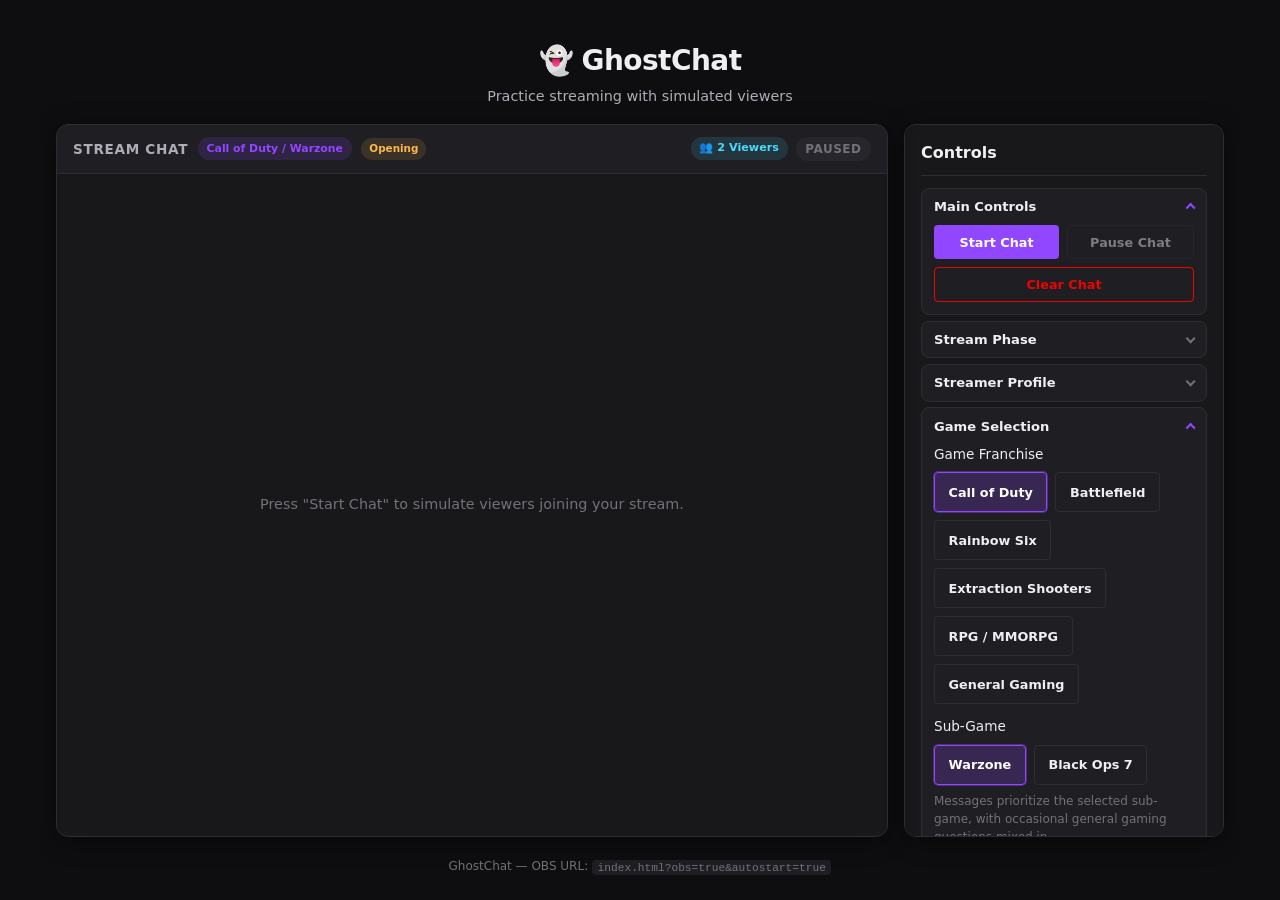
==== commit 71e81609: "Hotfix GhostChat v1.1.1 Small patch update for GhostChat v1.1.1." ====
--- a/index.html
+++ b/index.html
@@ -34,7 +34,7 @@
           <div class="chat-panel__meta">
             <span class="chat-panel__label">Stream Chat</span>
             <span class="chat-panel__game-mode" id="gameSelectionDisplay">Call of Duty / Warzone</span>
-            <span class="chat-panel__phase" id="streamPhaseDisplay">Opening Phase</span>
+            <span class="chat-panel__phase" id="streamPhaseDisplay">Opening</span>
           </div>
           <div class="chat-panel__header-right">
             <span class="chat-panel__viewer-count" id="viewerCountDisplay">👥 2 Viewers</span>
--- a/style.css
+++ b/style.css
@@ -1022,6 +1022,32 @@
   }
 }
 
+/* Narrow mobile: let chat header badges wrap instead of overlapping */
+@media (max-width: 430px) {
+  .chat-panel__header {
+    flex-wrap: wrap;
+    align-items: flex-start;
+    gap: 0.5rem;
+  }
+
+  .chat-panel__meta {
+    width: 100%;
+    flex-wrap: wrap;
+    gap: 0.45rem;
+  }
+
+  .chat-panel__header-right {
+    width: 100%;
+    justify-content: flex-start;
+    flex-wrap: wrap;
+    gap: 0.45rem;
+  }
+
+  .chat-panel__game-mode {
+    max-width: 160px;
+  }
+}
+
 @media (max-width: 400px) {
   .header__title {
     font-size: 1.4rem;
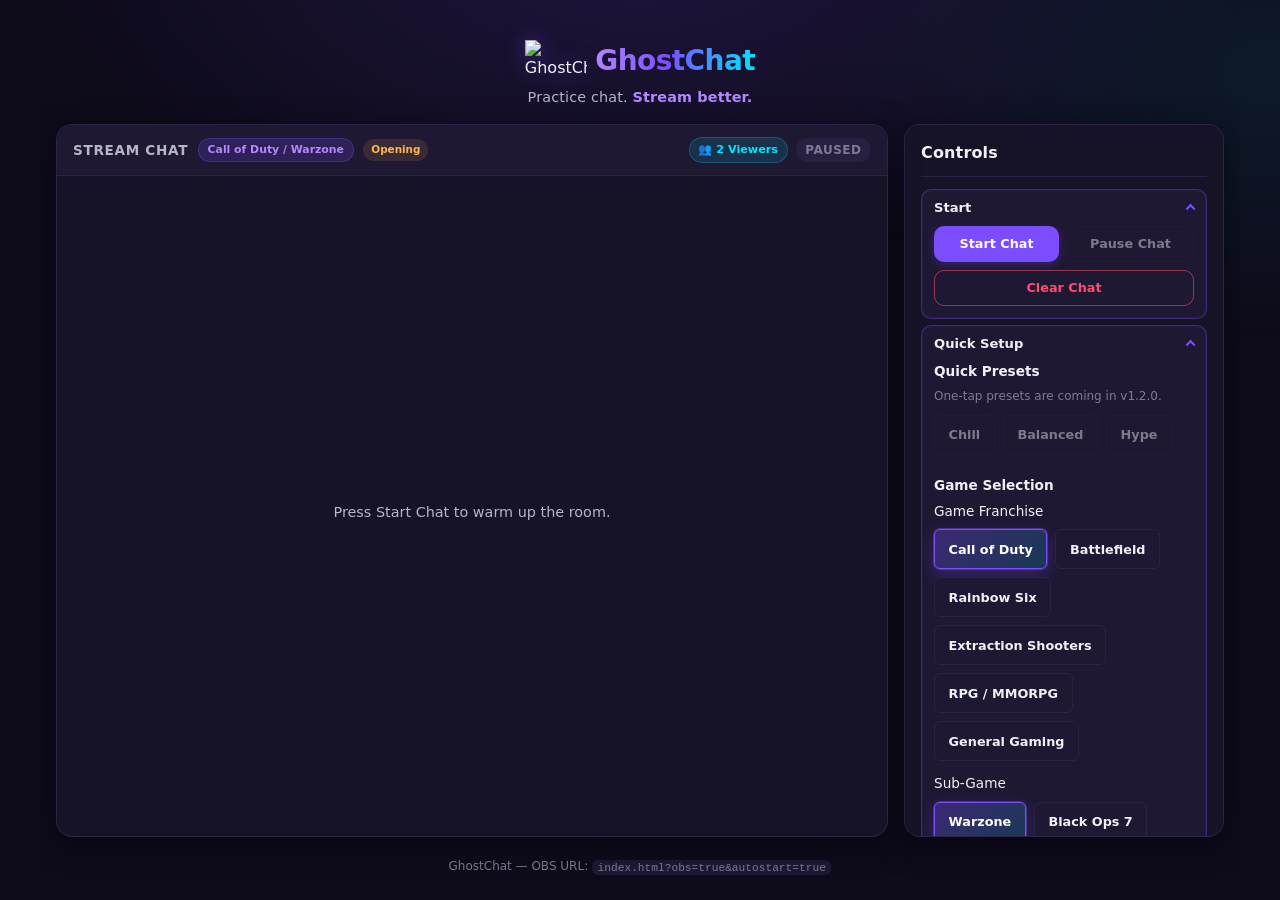
==== commit f8ef35ef: "Release v1.1.2 mobile and brand polish" ====
--- a/index.html
+++ b/index.html
@@ -21,10 +21,17 @@
     <!-- Header -->
     <header class="header">
       <div class="header__brand">
-        <span class="header__logo" aria-hidden="true">👻</span>
+        <img
+          class="header__logo"
+          src="assets/ghostchat-icon-transparent.png"
+          alt="GhostChat logo"
+          width="546"
+          height="364"
+          decoding="async"
+        >
         <h1 class="header__title">GhostChat</h1>
       </div>
-      <p class="header__subtitle">Practice streaming with simulated viewers</p>
+      <p class="header__subtitle"><span class="header__subtitle-lead">Practice chat.</span> <span class="header__subtitle-accent">Stream better.</span></p>
     </header>
 
     <main class="main">
@@ -55,19 +62,19 @@
         <h2 class="controls-panel__title">Controls</h2>
 
         <div class="accordion" id="controlsAccordion">
-          <!-- Main Controls -->
+          <!-- 1. Start -->
           <section class="accordion__section accordion__section--open">
             <button
               type="button"
               class="accordion__header"
-              id="accordionHeaderMain"
+              id="accordionHeaderStart"
               aria-expanded="true"
-              aria-controls="accordionBodyMain"
-            >
-              <span class="accordion__title">Main Controls</span>
-              <span class="accordion__chevron" aria-hidden="true"></span>
-            </button>
-            <div class="accordion__body" id="accordionBodyMain">
+              aria-controls="accordionBodyStart"
+            >
+              <span class="accordion__title">Start</span>
+              <span class="accordion__chevron" aria-hidden="true"></span>
+            </button>
+            <div class="accordion__body" id="accordionBodyStart">
               <div class="accordion__body-inner">
                 <div class="control-group control-group--flush">
                   <div class="button-row">
@@ -80,103 +87,32 @@
             </div>
           </section>
 
-          <!-- Stream Phase -->
-          <section class="accordion__section">
-            <button
-              type="button"
-              class="accordion__header"
-              id="accordionHeaderStreamPhase"
-              aria-expanded="false"
-              aria-controls="accordionBodyStreamPhase"
-            >
-              <span class="accordion__title">Stream Phase</span>
-              <span class="accordion__chevron" aria-hidden="true"></span>
-            </button>
-            <div class="accordion__body" id="accordionBodyStreamPhase">
-              <div class="accordion__body-inner">
-                <div class="control-group control-group--flush">
-                  <label class="control-label" for="openingDurationSelect">Opening Phase Duration</label>
-                  <select id="openingDurationSelect" class="select">
-                    <option value="30">30 seconds</option>
-                    <option value="60">1 minute</option>
-                    <option value="120" selected>2 minutes</option>
-                    <option value="300">5 minutes</option>
-                  </select>
-                  <p class="control-hint">Greeting messages play first, then chat transitions to normal game talk.</p>
-                </div>
-              </div>
-            </div>
-          </section>
-
-          <!-- Streamer Profile -->
-          <section class="accordion__section">
-            <button
-              type="button"
-              class="accordion__header"
-              id="accordionHeaderStreamerProfile"
-              aria-expanded="false"
-              aria-controls="accordionBodyStreamerProfile"
-            >
-              <span class="accordion__title">Streamer Profile</span>
-              <span class="accordion__chevron" aria-hidden="true"></span>
-            </button>
-            <div class="accordion__body" id="accordionBodyStreamerProfile">
-              <div class="accordion__body-inner">
-                <div class="control-group control-group--flush">
-                  <label class="control-label" for="streamerNameInput">Streamer Name</label>
-                  <input
-                    type="text"
-                    id="streamerNameInput"
-                    class="text-input"
-                    placeholder="Your streamer name"
-                    autocomplete="off"
-                  >
-
-                  <label class="control-label control-label--spaced" for="streamerNicknamesInput">Nicknames</label>
-                  <input
-                    type="text"
-                    id="streamerNicknamesInput"
-                    class="text-input"
-                    placeholder="Kevin, Ant, Main"
-                    autocomplete="off"
-                  >
-                  <p class="control-hint">Separate multiple nicknames with commas.</p>
-
-                  <label class="control-label control-label--spaced" for="streamerCommunityInput">Community Name <span class="control-label__optional">(optional)</span></label>
-                  <input
-                    type="text"
-                    id="streamerCommunityInput"
-                    class="text-input"
-                    placeholder="Anti-Hero Bureau"
-                    autocomplete="off"
-                  >
-                  <p class="control-hint">Save your profile to use your name in chat. Placeholders are examples only.</p>
-
-                  <div class="button-row profile-actions">
-                    <button type="button" class="btn btn--primary" id="btnSaveProfile">Save Profile</button>
-                    <button type="button" class="btn btn--secondary" id="btnClearProfile">Clear Profile</button>
-                  </div>
-                  <p class="profile-status" id="profileStatus" hidden role="status" aria-live="polite"></p>
-                </div>
-              </div>
-            </div>
-          </section>
-
-          <!-- Game Selection -->
+          <!-- 2. Quick Setup -->
           <section class="accordion__section accordion__section--open">
             <button
               type="button"
               class="accordion__header"
-              id="accordionHeaderGameMode"
+              id="accordionHeaderQuickSetup"
               aria-expanded="true"
-              aria-controls="accordionBodyGameMode"
-            >
-              <span class="accordion__title">Game Selection</span>
-              <span class="accordion__chevron" aria-hidden="true"></span>
-            </button>
-            <div class="accordion__body" id="accordionBodyGameMode">
-              <div class="accordion__body-inner">
-                <div class="control-group control-group--flush">
+              aria-controls="accordionBodyQuickSetup"
+            >
+              <span class="accordion__title">Quick Setup</span>
+              <span class="accordion__chevron" aria-hidden="true"></span>
+            </button>
+            <div class="accordion__body" id="accordionBodyQuickSetup">
+              <div class="accordion__body-inner">
+                <div class="control-group">
+                  <p class="control-group__heading">Quick Presets</p>
+                  <p class="control-hint">One-tap presets are coming in v1.2.0.</p>
+                  <div class="button-group" id="quickPresetGroup" role="group" aria-label="Quick Presets">
+                    <button type="button" class="button-group__btn" data-preset="chill" disabled>Chill</button>
+                    <button type="button" class="button-group__btn" data-preset="balanced" disabled>Balanced</button>
+                    <button type="button" class="button-group__btn" data-preset="hype" disabled>Hype</button>
+                  </div>
+                </div>
+
+                <div class="control-group control-group--flush">
+                  <p class="control-group__heading">Game Selection</p>
                   <span class="control-label">Game Franchise</span>
                   <div class="button-group" id="franchiseButtonGroup" role="group" aria-label="Game Franchise">
                     <!-- Franchise buttons injected by script.js -->
@@ -196,54 +132,23 @@
             </div>
           </section>
 
-          <!-- Viewer Personalities -->
-          <section class="accordion__section accordion__section--open">
-            <button
-              type="button"
-              class="accordion__header"
-              id="accordionHeaderPersonalities"
-              aria-expanded="true"
-              aria-controls="accordionBodyPersonalities"
-            >
-              <span class="accordion__title">Viewer Personalities</span>
-              <span class="accordion__chevron" aria-hidden="true"></span>
-            </button>
-            <div class="accordion__body" id="accordionBodyPersonalities">
-              <div class="accordion__body-inner">
-                <div class="control-group control-group--flush">
-                  <p class="control-hint">Each message is spoken in the tone of an enabled personality.</p>
-                  <div class="category-list" id="personalityList">
-                    <!-- Personality checkboxes injected by script.js -->
-                  </div>
-                  <p class="control-warning" id="personalityWarning" hidden role="alert">
-                    At least one viewer personality must stay enabled.
-                  </p>
-                  <label class="toggle-row toggle-row--compact">
-                    <input type="checkbox" id="showPersonalityLabels" class="toggle-row__input" checked>
-                    <span class="toggle-row__label">Show personality labels</span>
-                    <span class="toggle-row__hint">Hide labels for a cleaner OBS overlay.</span>
-                  </label>
-                </div>
-              </div>
-            </div>
-          </section>
-
-          <!-- Message Frequency -->
+          <!-- 3. Chat Feel -->
           <section class="accordion__section">
             <button
               type="button"
               class="accordion__header"
-              id="accordionHeaderFrequency"
+              id="accordionHeaderChatFeel"
               aria-expanded="false"
-              aria-controls="accordionBodyFrequency"
-            >
-              <span class="accordion__title">Message Frequency</span>
+              aria-controls="accordionBodyChatFeel"
+            >
+              <span class="accordion__title">Chat Feel</span>
               <span class="accordion__meta" id="frequencyHeaderValue">15s</span>
               <span class="accordion__chevron" aria-hidden="true"></span>
             </button>
-            <div class="accordion__body" id="accordionBodyFrequency">
-              <div class="accordion__body-inner">
-                <div class="control-group control-group--flush">
+            <div class="accordion__body" id="accordionBodyChatFeel">
+              <div class="accordion__body-inner">
+                <div class="control-group">
+                  <p class="control-group__heading">Message Frequency</p>
                   <label class="control-label" for="frequencySlider">
                     Interval
                     <span class="control-value" id="frequencyValue">15s</span>
@@ -262,26 +167,9 @@
                     <span>90s</span>
                   </div>
                 </div>
-              </div>
-            </div>
-          </section>
-
-          <!-- Viewer Count -->
-          <section class="accordion__section">
-            <button
-              type="button"
-              class="accordion__header"
-              id="accordionHeaderViewerCount"
-              aria-expanded="false"
-              aria-controls="accordionBodyViewerCount"
-            >
-              <span class="accordion__title">Viewer Count</span>
-              <span class="accordion__meta" id="viewerCountHeaderValue">2</span>
-              <span class="accordion__chevron" aria-hidden="true"></span>
-            </button>
-            <div class="accordion__body" id="accordionBodyViewerCount">
-              <div class="accordion__body-inner">
-                <div class="control-group control-group--flush">
+
+                <div class="control-group">
+                  <p class="control-group__heading">Viewer Count <span class="accordion__meta" id="viewerCountHeaderValue">2</span></p>
                   <label class="toggle-row">
                     <input type="checkbox" id="viewerCountEnabled" class="toggle-row__input" checked>
                     <span class="toggle-row__label">Enable Viewer Count Simulator</span>
@@ -311,29 +199,21 @@
 
                   <p class="control-hint">Higher viewer counts increase chat activity. Settings are saved automatically.</p>
                 </div>
-              </div>
-            </div>
-          </section>
-
-          <!-- Message Categories -->
-          <section class="accordion__section">
-            <button
-              type="button"
-              class="accordion__header"
-              id="accordionHeaderCategories"
-              aria-expanded="false"
-              aria-controls="accordionBodyCategories"
-            >
-              <span class="accordion__title">Message Categories</span>
-              <span class="accordion__chevron" aria-hidden="true"></span>
-            </button>
-            <div class="accordion__body" id="accordionBodyCategories">
-              <div class="accordion__body-inner">
-                <div class="control-group control-group--flush">
-                  <p class="control-hint">Optional mix-ins alongside your selected game mode.</p>
-                  <div class="category-list" id="categoryList">
-                    <!-- Category checkboxes injected by script.js -->
-                  </div>
+
+                <div class="control-group">
+                  <p class="control-group__heading">Stream Phase</p>
+                  <label class="control-label" for="openingDurationSelect">Opening Phase Duration</label>
+                  <select id="openingDurationSelect" class="select">
+                    <option value="30">30 seconds</option>
+                    <option value="60">1 minute</option>
+                    <option value="120" selected>2 minutes</option>
+                    <option value="300">5 minutes</option>
+                  </select>
+                  <p class="control-hint">Greeting messages play first, then chat transitions to normal game talk.</p>
+                </div>
+
+                <div class="control-group control-group--flush">
+                  <p class="control-group__heading">Chatter Interactions</p>
                   <label class="toggle-row toggle-row--compact">
                     <input type="checkbox" id="chatterInteractions" class="toggle-row__input" checked>
                     <span class="toggle-row__label">Enable chatter interactions</span>
@@ -344,7 +224,105 @@
             </div>
           </section>
 
-          <!-- OBS Mode -->
+          <!-- 4. Chat Content -->
+          <section class="accordion__section">
+            <button
+              type="button"
+              class="accordion__header"
+              id="accordionHeaderChatContent"
+              aria-expanded="false"
+              aria-controls="accordionBodyChatContent"
+            >
+              <span class="accordion__title">Chat Content</span>
+              <span class="accordion__chevron" aria-hidden="true"></span>
+            </button>
+            <div class="accordion__body" id="accordionBodyChatContent">
+              <div class="accordion__body-inner">
+                <div class="control-group">
+                  <p class="control-group__heading">Viewer Personalities</p>
+                  <p class="control-hint">Each message is spoken in the tone of an enabled personality.</p>
+                  <div class="category-list" id="personalityList">
+                    <!-- Personality checkboxes injected by script.js -->
+                  </div>
+                  <p class="control-warning" id="personalityWarning" hidden role="alert">
+                    At least one viewer personality must stay enabled.
+                  </p>
+                </div>
+
+                <div class="control-group">
+                  <p class="control-group__heading">Message Categories</p>
+                  <p class="control-hint">Optional mix-ins alongside your selected game mode.</p>
+                  <div class="category-list" id="categoryList">
+                    <!-- Category checkboxes injected by script.js -->
+                  </div>
+                </div>
+
+                <div class="control-group control-group--flush">
+                  <label class="toggle-row toggle-row--compact">
+                    <input type="checkbox" id="showPersonalityLabels" class="toggle-row__input" checked>
+                    <span class="toggle-row__label">Show personality labels</span>
+                    <span class="toggle-row__hint">Hide labels for a cleaner OBS overlay.</span>
+                  </label>
+                </div>
+              </div>
+            </div>
+          </section>
+
+          <!-- 5. Streamer Profile -->
+          <section class="accordion__section">
+            <button
+              type="button"
+              class="accordion__header"
+              id="accordionHeaderStreamerProfile"
+              aria-expanded="false"
+              aria-controls="accordionBodyStreamerProfile"
+            >
+              <span class="accordion__title">Streamer Profile</span>
+              <span class="accordion__chevron" aria-hidden="true"></span>
+            </button>
+            <div class="accordion__body" id="accordionBodyStreamerProfile">
+              <div class="accordion__body-inner">
+                <div class="control-group control-group--flush">
+                  <label class="control-label" for="streamerNameInput">Streamer Name</label>
+                  <input
+                    type="text"
+                    id="streamerNameInput"
+                    class="text-input"
+                    placeholder="Your streamer name"
+                    autocomplete="off"
+                  >
+
+                  <label class="control-label control-label--spaced" for="streamerNicknamesInput">Nicknames</label>
+                  <input
+                    type="text"
+                    id="streamerNicknamesInput"
+                    class="text-input"
+                    placeholder="Kevin, Ant, Main"
+                    autocomplete="off"
+                  >
+                  <p class="control-hint">Separate multiple nicknames with commas.</p>
+
+                  <label class="control-label control-label--spaced" for="streamerCommunityInput">Community Name <span class="control-label__optional">(optional)</span></label>
+                  <input
+                    type="text"
+                    id="streamerCommunityInput"
+                    class="text-input"
+                    placeholder="Anti-Hero Bureau"
+                    autocomplete="off"
+                  >
+                  <p class="control-hint">Save your profile to use your name in chat. Placeholders are examples only.</p>
+
+                  <div class="button-row profile-actions">
+                    <button type="button" class="btn btn--primary" id="btnSaveProfile">Save Profile</button>
+                    <button type="button" class="btn btn--secondary" id="btnClearProfile">Clear Profile</button>
+                  </div>
+                  <p class="profile-status" id="profileStatus" hidden role="status" aria-live="polite"></p>
+                </div>
+              </div>
+            </div>
+          </section>
+
+          <!-- 6. OBS / Overlay -->
           <section class="accordion__section">
             <button
               type="button"
@@ -353,7 +331,7 @@
               aria-expanded="false"
               aria-controls="accordionBodyObs"
             >
-              <span class="accordion__title">OBS Mode</span>
+              <span class="accordion__title">OBS / Overlay</span>
               <span class="accordion__chevron" aria-hidden="true"></span>
             </button>
             <div class="accordion__body" id="accordionBodyObs">
--- a/style.css
+++ b/style.css
@@ -1,28 +1,37 @@
 /* ==========================================================================
-   GhostChat — Twitch-inspired dark theme
+   GhostChat — brand theme (dark navy, purple → cyan accents)
    ========================================================================== */
 
 /* --- CSS Custom Properties --- */
 :root {
-  --bg-primary: #0e0e10;
-  --bg-secondary: #18181b;
-  --bg-tertiary: #1f1f23;
-  --bg-hover: #26262c;
-  --border-color: #2d2d35;
-  --text-primary: #efeff1;
-  --text-secondary: #adadb8;
-  --text-muted: #71717a;
-  --accent-purple: #9147ff;
-  --accent-purple-hover: #772ce8;
+  /* Surfaces: dark navy/black from the brand kit, with softly lifted cards */
+  --bg-primary: #0e0b1a;
+  --bg-secondary: #171327;
+  --bg-tertiary: #1e1833;
+  --bg-hover: #272040;
+  --border-color: #2a2342;
+  --border-soft: rgba(179, 136, 255, 0.14);
+  --text-primary: #f2f0f7;
+  --text-secondary: #b8b4c8;
+  --text-muted: #807a95;
+  /* Purple → cyan accent system */
+  --accent-purple: #7c4dff;
+  --accent-purple-hover: #915cff;
+  --accent-purple-light: #b388ff;
+  --accent-cyan: #00e5ff;
   --accent-green: #00c853;
-  --accent-red: #eb0400;
-  --chat-font: "Inter", "Segoe UI", system-ui, -apple-system, sans-serif;
-  --mono-font: "Consolas", "Courier New", monospace;
-  --radius-sm: 4px;
-  --radius-md: 8px;
-  --radius-lg: 12px;
-  --shadow: 0 4px 24px rgba(0, 0, 0, 0.4);
-  --transition: 150ms ease;
+  --accent-red: #ff4d6d;
+  --heading-font: "Sora", "Inter", system-ui, -apple-system, "Segoe UI", sans-serif;
+  --chat-font: "Inter", system-ui, -apple-system, "Segoe UI", sans-serif;
+  --mono-font: "JetBrains Mono", "Consolas", "Courier New", monospace;
+  --radius-sm: 6px;
+  --radius-md: 10px;
+  --radius-lg: 16px;
+  --shadow: 0 8px 30px rgba(6, 4, 15, 0.55);
+  /* Soft, restrained glows */
+  --glow-purple: 0 0 0 1px rgba(124, 77, 255, 0.45), 0 6px 18px rgba(124, 77, 255, 0.28);
+  --glow-cyan: 0 0 0 1px rgba(0, 229, 255, 0.35), 0 6px 16px rgba(0, 229, 255, 0.18);
+  --transition: 160ms ease;
 }
 
 /* --- Reset & Base --- */
@@ -53,6 +62,18 @@
   overflow: hidden;
 }
 
+/* Subtle atmospheric brand glow behind the app (never shown in OBS Mode) */
+body:not(.obs-mode)::before {
+  content: "";
+  position: fixed;
+  inset: 0;
+  z-index: -1;
+  pointer-events: none;
+  background:
+    radial-gradient(1000px 560px at 50% -8%, rgba(124, 77, 255, 0.16), transparent 62%),
+    radial-gradient(760px 460px at 100% 8%, rgba(0, 229, 255, 0.07), transparent 60%);
+}
+
 body:not(.obs-mode) .app {
   height: 100vh;
   max-height: 100vh;
@@ -102,19 +123,38 @@
 }
 
 .header__logo {
-  font-size: 1.75rem;
+  height: 2.6rem;
+  width: auto;
+  display: block;
+  flex-shrink: 0;
+  filter: drop-shadow(0 0 10px rgba(124, 77, 255, 0.45));
 }
 
 .header__title {
+  font-family: var(--heading-font);
   font-size: 1.75rem;
   font-weight: 700;
   letter-spacing: -0.02em;
+  background: linear-gradient(95deg, var(--accent-purple-light) 0%, var(--accent-purple) 45%, var(--accent-cyan) 100%);
+  -webkit-background-clip: text;
+  background-clip: text;
+  -webkit-text-fill-color: transparent;
+  color: var(--accent-purple-light);
 }
 
 .header__subtitle {
+  font-size: 0.9rem;
+  margin-top: 0.3rem;
+  letter-spacing: 0.01em;
+}
+
+.header__subtitle-lead {
   color: var(--text-secondary);
-  font-size: 0.9rem;
-  margin-top: 0.25rem;
+}
+
+.header__subtitle-accent {
+  color: var(--accent-purple-light);
+  font-weight: 600;
 }
 
 .main {
@@ -130,7 +170,7 @@
   display: flex;
   flex-direction: column;
   background: var(--bg-secondary);
-  border: 1px solid var(--border-color);
+  border: 1px solid var(--border-soft);
   border-radius: var(--radius-lg);
   overflow: hidden;
   box-shadow: var(--shadow);
@@ -159,8 +199,9 @@
   font-weight: 600;
   padding: 0.2rem 0.55rem;
   border-radius: 999px;
-  background: rgba(72, 219, 251, 0.12);
-  color: #48dbfb;
+  background: rgba(0, 229, 255, 0.12);
+  border: 1px solid rgba(0, 229, 255, 0.22);
+  color: var(--accent-cyan);
   white-space: nowrap;
 }
 
@@ -191,8 +232,9 @@
   font-weight: 600;
   padding: 0.2rem 0.55rem;
   border-radius: 999px;
-  background: rgba(145, 71, 255, 0.15);
-  color: var(--accent-purple);
+  background: rgba(124, 77, 255, 0.18);
+  border: 1px solid rgba(124, 77, 255, 0.3);
+  color: var(--accent-purple-light);
   white-space: nowrap;
   overflow: hidden;
   text-overflow: ellipsis;
@@ -264,19 +306,29 @@
 
 .button-group__btn:hover:not(.button-group__btn--active) {
   background: var(--bg-hover);
-  border-color: var(--accent-purple);
+  border-color: rgba(179, 136, 255, 0.45);
 }
 
 .button-group__btn:focus-visible {
-  outline: 2px solid var(--accent-purple);
+  outline: 2px solid var(--accent-cyan);
   outline-offset: 2px;
 }
 
 .button-group__btn--active {
-  background: rgba(145, 71, 255, 0.22);
+  background: linear-gradient(135deg, rgba(124, 77, 255, 0.32), rgba(0, 229, 255, 0.16));
   border-color: var(--accent-purple);
   color: #fff;
-  box-shadow: 0 0 0 1px rgba(145, 71, 255, 0.4);
+  box-shadow: var(--glow-purple);
+}
+
+.button-group__btn:disabled {
+  opacity: 0.45;
+  cursor: not-allowed;
+}
+
+.button-group__btn:disabled:hover {
+  background: var(--bg-tertiary);
+  border-color: var(--border-color);
 }
 
 .control-label--spaced {
@@ -352,12 +404,13 @@
   border: none;
   border-radius: 999px;
   cursor: pointer;
-  box-shadow: 0 4px 14px rgba(0, 0, 0, 0.45);
-  transition: background var(--transition), opacity var(--transition);
+  box-shadow: 0 4px 14px rgba(6, 4, 15, 0.5), 0 0 12px rgba(124, 77, 255, 0.35);
+  transition: background var(--transition), opacity var(--transition), box-shadow var(--transition);
 }
 
 .new-messages-btn:hover {
   background: var(--accent-purple-hover);
+  box-shadow: var(--glow-purple);
 }
 
 .new-messages-btn[hidden] {
@@ -372,14 +425,37 @@
 /* Empty state */
 .chat-window__empty {
   display: flex;
+  flex-direction: column;
   align-items: center;
   justify-content: center;
+  gap: 0.9rem;
   height: 100%;
   min-height: 200px;
   color: var(--text-muted);
   font-size: 0.9rem;
   padding: 2rem;
   text-align: center;
+}
+
+.chat-window__empty-icon {
+  width: clamp(64px, 22%, 112px);
+  height: auto;
+  opacity: 0.14;
+  filter: drop-shadow(0 0 18px rgba(124, 77, 255, 0.35))
+    drop-shadow(0 0 26px rgba(0, 229, 255, 0.18));
+  user-select: none;
+  pointer-events: none;
+}
+
+.chat-window__empty-text {
+  max-width: 22rem;
+  color: var(--text-secondary);
+  line-height: 1.5;
+}
+
+/* Keep the overlay clean over gameplay if chat starts empty */
+body.obs-mode .chat-window__empty {
+  display: none;
 }
 
 /* Individual chat message */
@@ -423,14 +499,14 @@
 }
 
 .chat-message__mention {
-  color: var(--accent-purple);
+  color: var(--accent-purple-light);
   font-weight: 600;
 }
 
 /* --- Controls Panel --- */
 .controls-panel {
   background: var(--bg-secondary);
-  border: 1px solid var(--border-color);
+  border: 1px solid var(--border-soft);
   border-radius: var(--radius-lg);
   padding: 1rem;
   box-shadow: var(--shadow);
@@ -438,8 +514,10 @@
 }
 
 .controls-panel__title {
+  font-family: var(--heading-font);
   font-size: 1rem;
   font-weight: 600;
+  letter-spacing: 0.01em;
   margin-bottom: 0.75rem;
   padding-bottom: 0.65rem;
   border-bottom: 1px solid var(--border-color);
@@ -453,10 +531,16 @@
 }
 
 .accordion__section {
-  border: 1px solid var(--border-color);
+  border: 1px solid var(--border-soft);
   border-radius: var(--radius-md);
   background: var(--bg-tertiary);
   overflow: hidden;
+  transition: border-color var(--transition), box-shadow var(--transition);
+}
+
+.accordion__section--open {
+  border-color: rgba(124, 77, 255, 0.35);
+  box-shadow: inset 0 0 0 1px rgba(124, 77, 255, 0.08);
 }
 
 .accordion__header {
@@ -496,7 +580,7 @@
   font-size: 0.72rem;
   font-weight: 700;
   font-family: var(--mono-font);
-  color: var(--accent-purple);
+  color: var(--accent-purple-light);
   flex-shrink: 0;
 }
 
@@ -684,14 +768,14 @@
 .btn {
   flex: 1;
   min-width: 90px;
-  padding: 0.55rem 0.75rem;
+  padding: 0.6rem 0.75rem;
   border: none;
-  border-radius: var(--radius-sm);
+  border-radius: var(--radius-md);
   font-family: inherit;
   font-size: 0.8rem;
   font-weight: 600;
   cursor: pointer;
-  transition: background var(--transition), opacity var(--transition);
+  transition: background var(--transition), opacity var(--transition), box-shadow var(--transition), transform var(--transition);
 }
 
 .btn:disabled {
@@ -702,10 +786,16 @@
 .btn--primary {
   background: var(--accent-purple);
   color: #fff;
+  box-shadow: 0 2px 10px rgba(124, 77, 255, 0.28);
 }
 
 .btn--primary:hover:not(:disabled) {
   background: var(--accent-purple-hover);
+  box-shadow: var(--glow-purple);
+}
+
+.btn--primary:active:not(:disabled) {
+  transform: translateY(1px);
 }
 
 .btn--secondary {
@@ -716,16 +806,18 @@
 
 .btn--secondary:hover:not(:disabled) {
   background: var(--bg-hover);
+  border-color: rgba(179, 136, 255, 0.35);
 }
 
 .btn--danger {
   background: transparent;
   color: var(--accent-red);
-  border: 1px solid var(--accent-red);
+  border: 1px solid rgba(255, 77, 109, 0.55);
 }
 
 .btn--danger:hover:not(:disabled) {
-  background: rgba(235, 4, 0, 0.12);
+  background: rgba(255, 77, 109, 0.12);
+  border-color: var(--accent-red);
 }
 
 /* Frequency slider */
@@ -748,6 +840,7 @@
   background: var(--accent-purple);
   cursor: pointer;
   border: 2px solid var(--bg-primary);
+  box-shadow: 0 0 8px rgba(124, 77, 255, 0.5);
   transition: transform var(--transition);
 }
 
@@ -913,8 +1006,8 @@
   justify-content: space-between;
   gap: 0.5rem;
   flex-wrap: wrap;
-  background: rgba(14, 14, 16, 0.45);
-  border-bottom: 1px solid rgba(255, 255, 255, 0.08);
+  background: rgba(14, 11, 26, 0.45);
+  border-bottom: 1px solid rgba(179, 136, 255, 0.14);
   padding: 0.5rem 0.75rem;
   backdrop-filter: blur(6px);
   -webkit-backdrop-filter: blur(6px);
@@ -934,6 +1027,11 @@
 
 body.obs-mode .chat-window {
   background: transparent;
+}
+
+/* Keep chat legible over bright gameplay without an opaque panel */
+body.obs-mode .chat-message {
+  text-shadow: 0 1px 3px rgba(6, 4, 15, 0.85);
 }
 
 /* Subtle exit control — visible only while OBS Mode is active */
@@ -947,9 +1045,9 @@
   font-family: var(--chat-font);
   font-size: 0.65rem;
   font-weight: 500;
-  color: rgba(239, 239, 241, 0.55);
-  background: rgba(14, 14, 16, 0.35);
-  border: 1px solid rgba(255, 255, 255, 0.08);
+  color: rgba(242, 240, 247, 0.6);
+  background: rgba(14, 11, 26, 0.35);
+  border: 1px solid rgba(179, 136, 255, 0.16);
   border-radius: var(--radius-sm);
   cursor: pointer;
   opacity: 0.4;
@@ -961,8 +1059,8 @@
 .obs-exit-btn:hover,
 .obs-exit-btn:focus-visible {
   opacity: 0.85;
-  color: rgba(239, 239, 241, 0.9);
-  background: rgba(14, 14, 16, 0.6);
+  color: rgba(242, 240, 247, 0.95);
+  background: rgba(14, 11, 26, 0.6);
   outline: none;
 }
 
@@ -1053,6 +1151,10 @@
     font-size: 1.4rem;
   }
 
+  .header__logo {
+    height: 2rem;
+  }
+
   .chat-message {
     font-size: 0.8rem;
   }
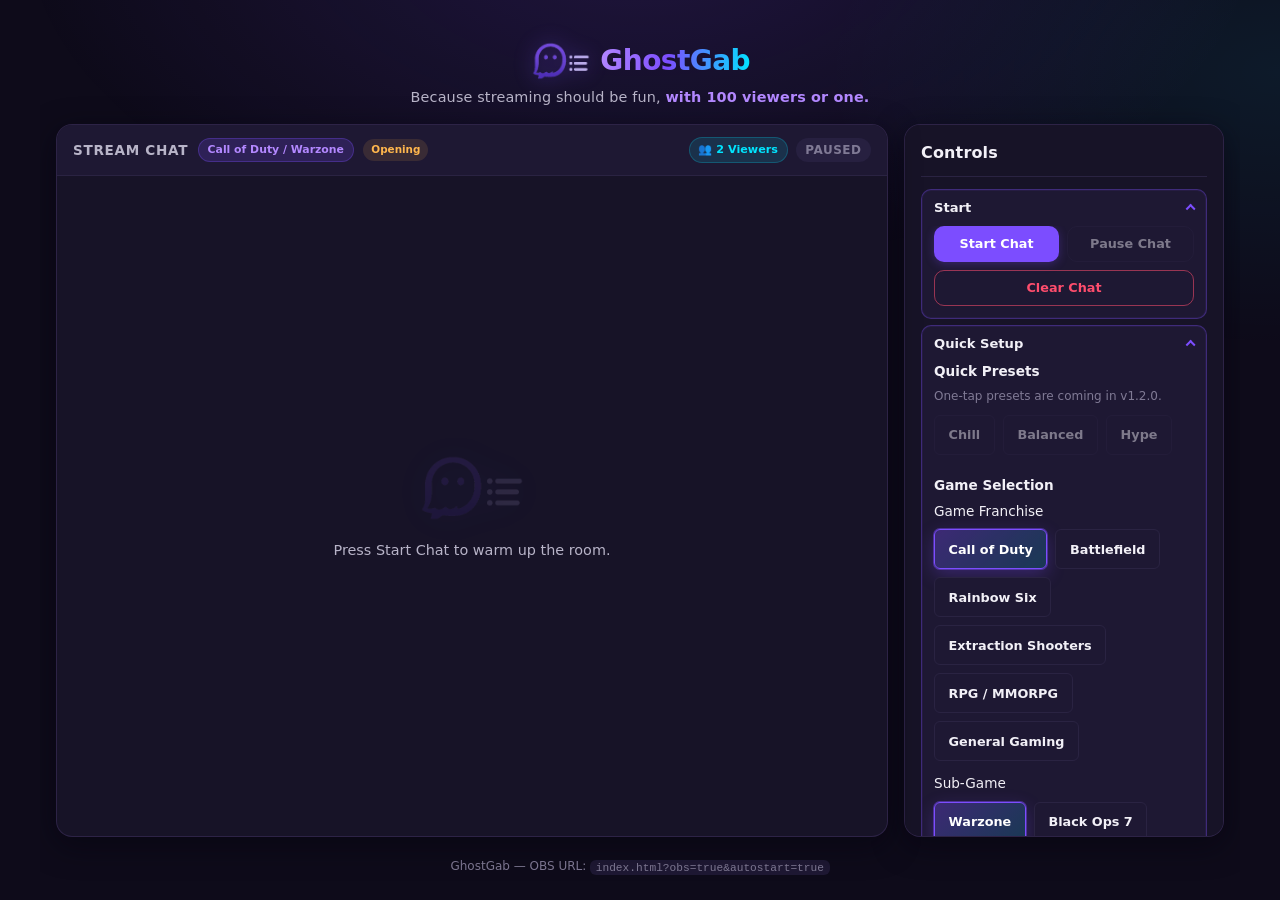
==== commit 1e12028d: "Rename GhostChat to GhostGab" ====
--- a/index.html
+++ b/index.html
@@ -3,7 +3,21 @@
 <head>
   <meta charset="UTF-8">
   <meta name="viewport" content="width=device-width, initial-scale=1.0">
-  <title>GhostChat — Fake Chat Simulator</title>
+  <meta name="description" content="Because streaming should be fun, with 100 viewers or one.">
+  <title>GhostGab — Practice Chat Overlay</title>
+
+  <!-- Open Graph -->
+  <meta property="og:title" content="GhostGab — Practice Chat Overlay">
+  <meta property="og:description" content="Because streaming should be fun, with 100 viewers or one.">
+  <meta property="og:image" content="assets/ghostgab-icon-transparent.png">
+  <meta property="og:type" content="website">
+
+  <!-- Twitter Card -->
+  <meta name="twitter:card" content="summary_large_image">
+  <meta name="twitter:title" content="GhostGab — Practice Chat Overlay">
+  <meta name="twitter:description" content="Because streaming should be fun, with 100 viewers or one.">
+  <meta name="twitter:image" content="assets/ghostgab-icon-transparent.png">
+
   <link rel="stylesheet" href="style.css">
 </head>
 <body>
@@ -23,15 +37,15 @@
       <div class="header__brand">
         <img
           class="header__logo"
-          src="assets/ghostchat-icon-transparent.png"
-          alt="GhostChat logo"
+          src="assets/ghostgab-icon-transparent.png"
+          alt="GhostGab logo"
           width="546"
           height="364"
           decoding="async"
         >
-        <h1 class="header__title">GhostChat</h1>
+        <h1 class="header__title">GhostGab</h1>
       </div>
-      <p class="header__subtitle"><span class="header__subtitle-lead">Practice chat.</span> <span class="header__subtitle-accent">Stream better.</span></p>
+      <p class="header__subtitle"><span class="header__subtitle-lead">Because streaming should be fun,</span> <span class="header__subtitle-accent">with 100 viewers or one.</span></p>
     </header>
 
     <main class="main">
@@ -352,7 +366,7 @@
     </main>
 
     <footer class="footer">
-      <p>GhostChat — OBS URL: <code>index.html?obs=true&amp;autostart=true</code></p>
+      <p>GhostGab — OBS URL: <code>index.html?obs=true&amp;autostart=true</code></p>
     </footer>
   </div>
 
--- a/style.css
+++ b/style.css
@@ -1,5 +1,5 @@
 /* ==========================================================================
-   GhostChat — brand theme (dark navy, purple → cyan accents)
+   GhostGab — brand theme (dark navy, purple → cyan accents)
    ========================================================================== */
 
 /* --- CSS Custom Properties --- */
